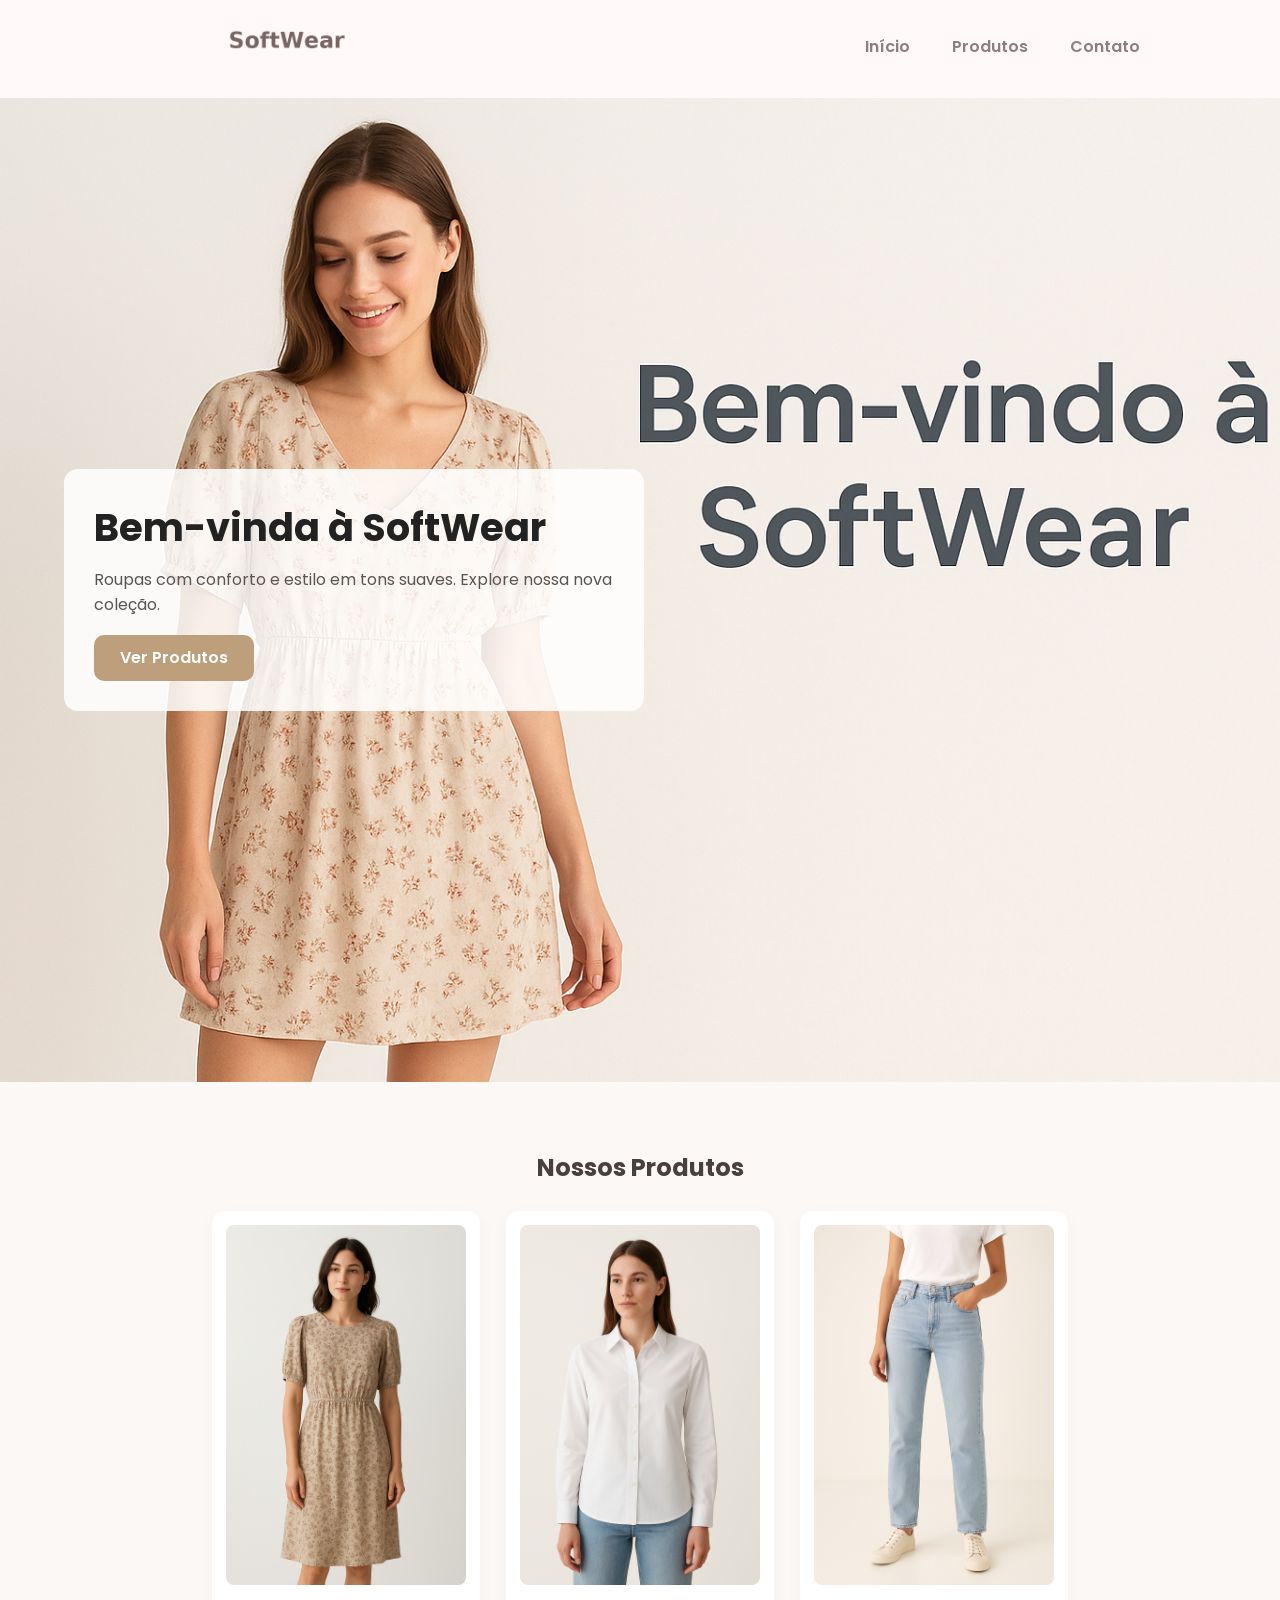
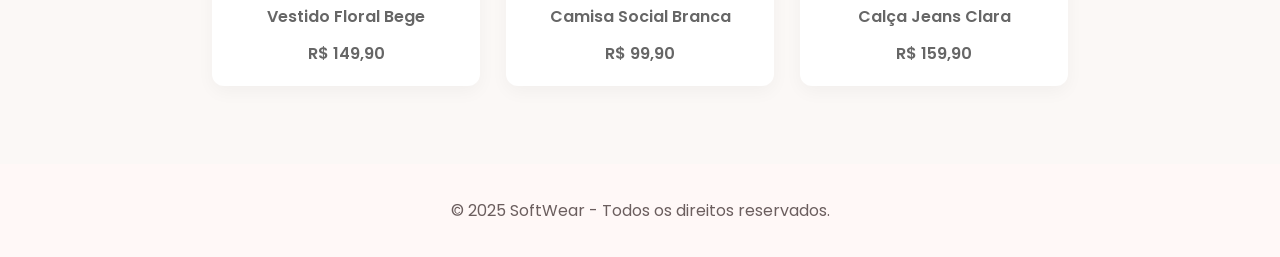
==== index.html @ eb9aa6c1 "Initial commit" ====
<!DOCTYPE html>
<html lang="pt-BR">

<head>
    <meta charset="UTF-8">
    <meta name="viewport" content="width=device-width, initial-scale=1.0">
    <title>SoftWear - Loja de Roupas</title>
    <link rel="stylesheet" href="style.css">
</head>

<body>
    <header>
        <div class="Externo header-inner">
            <div class="logo"><img src="imagens/logo.png" alt="SoftWear"></div>
            <nav>
                <ul>
                    <li><a href="index.html">Início</a></li>
                    <li><a href="produtos.html">Produtos</a></li>
                    <li><a href="contato.html">Contato</a></li>
                </ul>
            </nav>
        </div>
    </header>

    <section class="banner" role="banner" aria-label="Banner principal">
        <div class="Content">
            <h1>Bem-vinda à SoftWear</h1>
            <p>Roupas com conforto e estilo em tons suaves. Explore nossa nova coleção.</p>
            <a class="LinkProdutos" href="produtos.html">Ver Produtos</a>
        </div>
    </section>


    <section class="section">
        <h2>Nossos Produtos</h2>
        <div class="grade-produtos" role="list">
            <div class="item" role="listitem">
                <img src="imagens/VestidoBege.png" alt="Vestido Floral Bege">
                <p>Vestido Floral Bege</p>
                <p>R$ 149,90</p>
            </div>
            <div class="item" role="listitem">
                <img src="imagens/CamisaSocial.png" alt="Camisa Social Branca">
                <p>Camisa Social Branca</p>
                <p>R$ 99,90</p>
            </div>
            <div class="item" role="listitem">
                <img src="imagens/Calsa Jeans.png" alt="Calça Jeans Clara">
                <p>Calça Jeans Clara</p>
                <p>R$ 159,90</p>
            </div>
    </section>


    <footer>
        <p>&copy; 2025 SoftWear - Todos os direitos reservados.</p>
    </footer>
</body>

</html>
---- style.css ----
@import url('https://fonts.googleapis.com/css2?family=Poppins:wght@300;400;600&display=swap');

body {
    font-family: 'Poppins', sans-serif;
    background: #fbf8f6;
    color: #444;
    margin: 0;
    background-color: #fbf8f6;
}

.Externo {
    max-width: 65%;
    margin: 0 auto;
    padding: 0 20px;
}

header {
    background: #fffaf9;
    padding: 18px 0;
    box-shadow: 0 1px 3px rgba(0, 0, 0, 0.06);
}

.header-inner {
    display: flex;
    align-items: center;
    justify-content: space-between;
}

.logo img {
    height: 55px;
}

nav ul {
    list-style: none;
    display: flex;
    gap: 22%;
    margin: 0;
    padding-bottom: 5px;
}

nav a {
    color: #8b7f7f;
    text-decoration: none;
    font-weight: 600
}

.banner {
    display: flex;
    align-items: center;
    gap: 40px;
    padding: 15% 0;
    background-image: url(imagens/Fundo.png);
    background-size: cover;
    background-position: center;
    color: #222;
    height: 600px;
    

}

.banner .Content {
    background: rgba(255, 255, 255, 0.85);
    padding: 30px;
    border-radius: 14px;
    max-width: 520px;
    margin-left: 5%;
}

.banner h1 {
    font-size: 240%;
    margin: 0 0 2% 0;
}

.banner p {
    margin: 0 0 18px 0;
    color: #5a5555
}

.LinkProdutos {
    display: inline-block;
    background: #bd9f7c;;
    color: #ffffff;
    padding: 2% 5%;
    border-radius: 10px;
    text-decoration: none;
    font-weight: 600;
}

.section {
    padding: 48px 0;
}

.section h2 {
    text-align: center;
    margin-bottom: 26px;
    color: #483f3f
}

.grade-produtos {
    display: flex;
    gap: 26px;
    justify-content: center;
    flex-wrap: wrap
}

.item {
    background: #fff;
    padding: 14px;
    border-radius: 12px;
    box-shadow: 0 6px 18px rgba(0, 0, 0, 0.04);
    width: 240px;
    text-align: center
}

.item img {
    width: 100%;
    border-radius: 8px
}

.item p {
    margin: 12px 0 6px 0;
    font-weight: 600;
    color: #666
}

footer {
    background: #fff8f7;
    padding: 18px 0;
    text-align: center;
    color: #6b5e5e;
    margin-top: 30px
}

.form {
    max-width: 520px;
    margin: 0 auto;
    background: #fff;
    padding: 20px;
    border-radius: 10px;
    box-shadow: 0 6px 18px rgba(0, 0, 0, 0.04)
}

button {
    margin-top: 10px;
    padding: 10px 14px;
    border-radius: 8px;
    border: 0;

    background: #f6d6d6;
    color: #fff;
    font-weight: 600
}
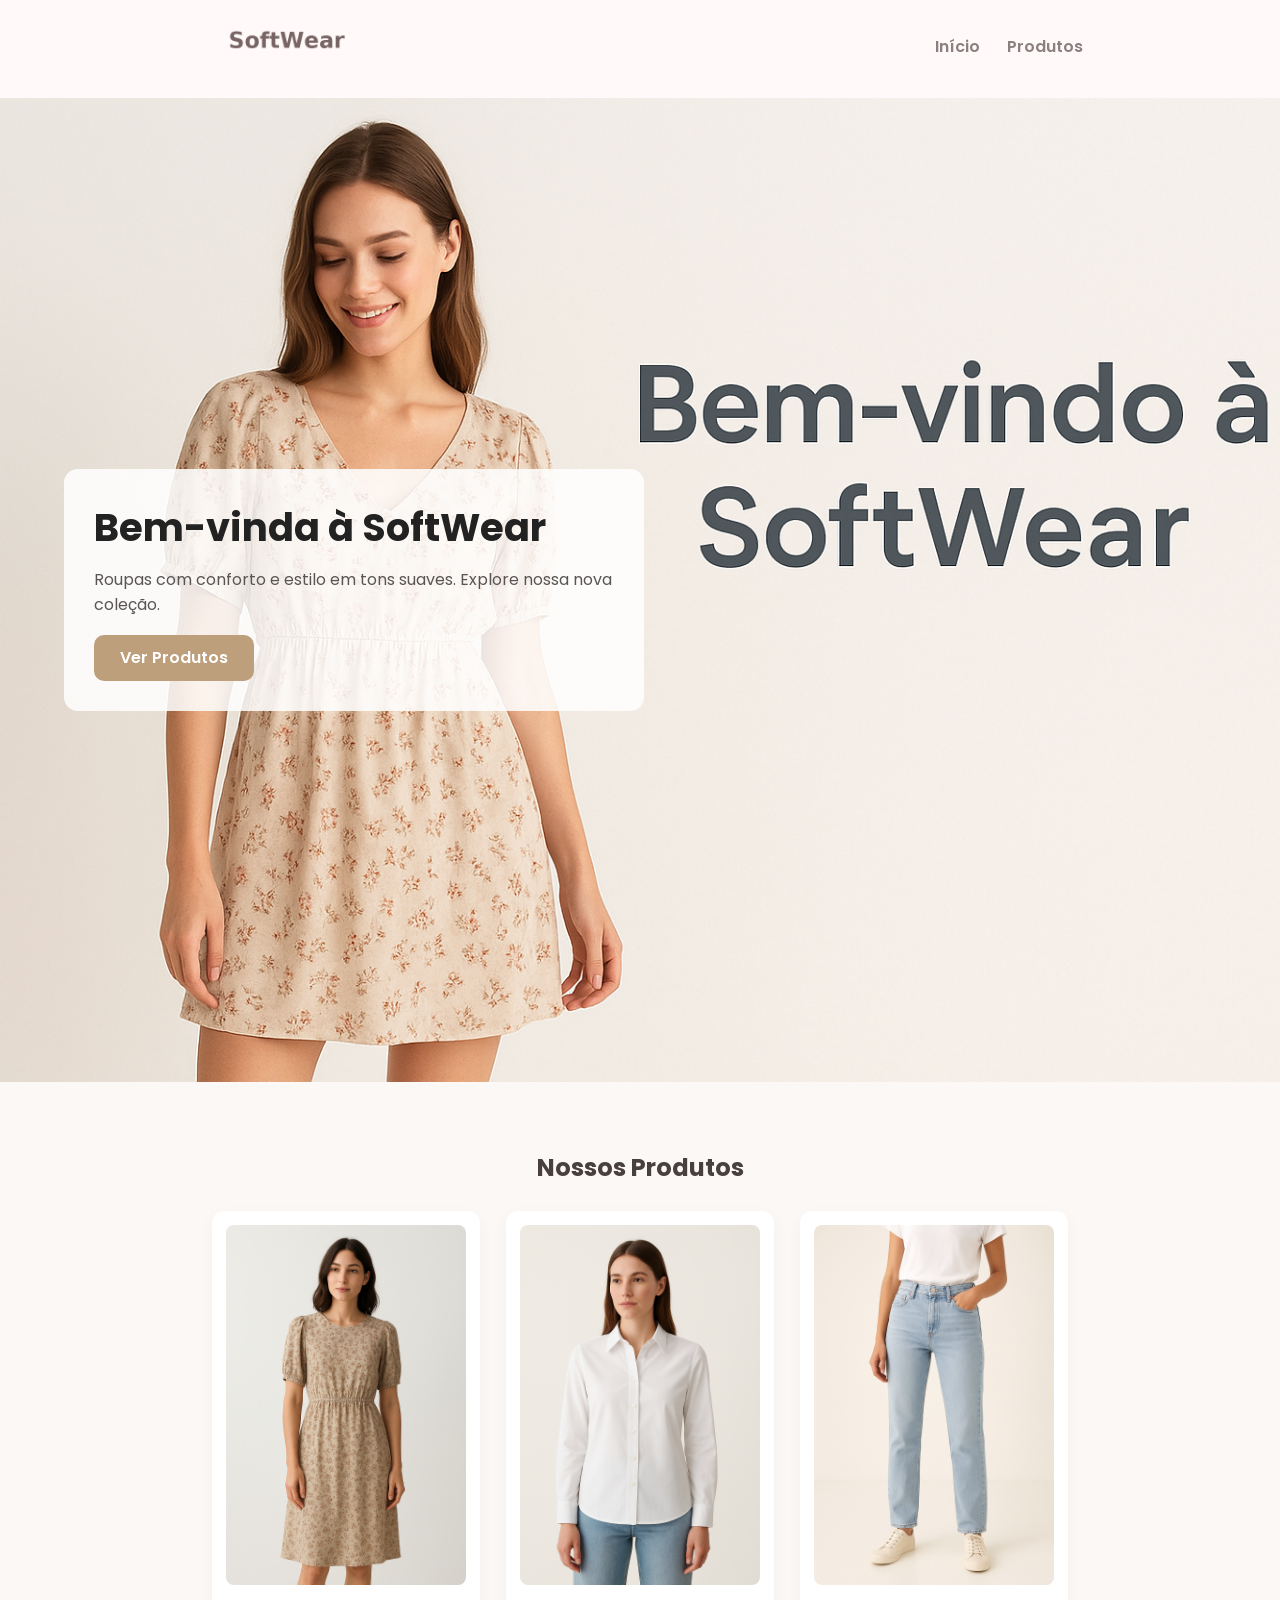
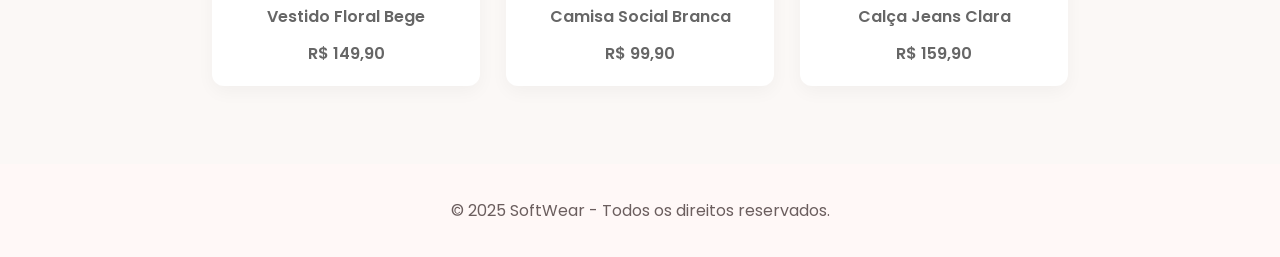
==== commit 6199d09e: "Final commit" ====
--- a/index.html
+++ b/index.html
@@ -16,7 +16,7 @@
                 <ul>
                     <li><a href="index.html">Início</a></li>
                     <li><a href="produtos.html">Produtos</a></li>
-                    <li><a href="contato.html">Contato</a></li>
+                    
                 </ul>
             </nav>
         </div>
--- a/style.css
+++ b/style.css
@@ -25,7 +25,6 @@
     align-items: center;
     justify-content: space-between;
 }
-
 .logo img {
     height: 55px;
 }
